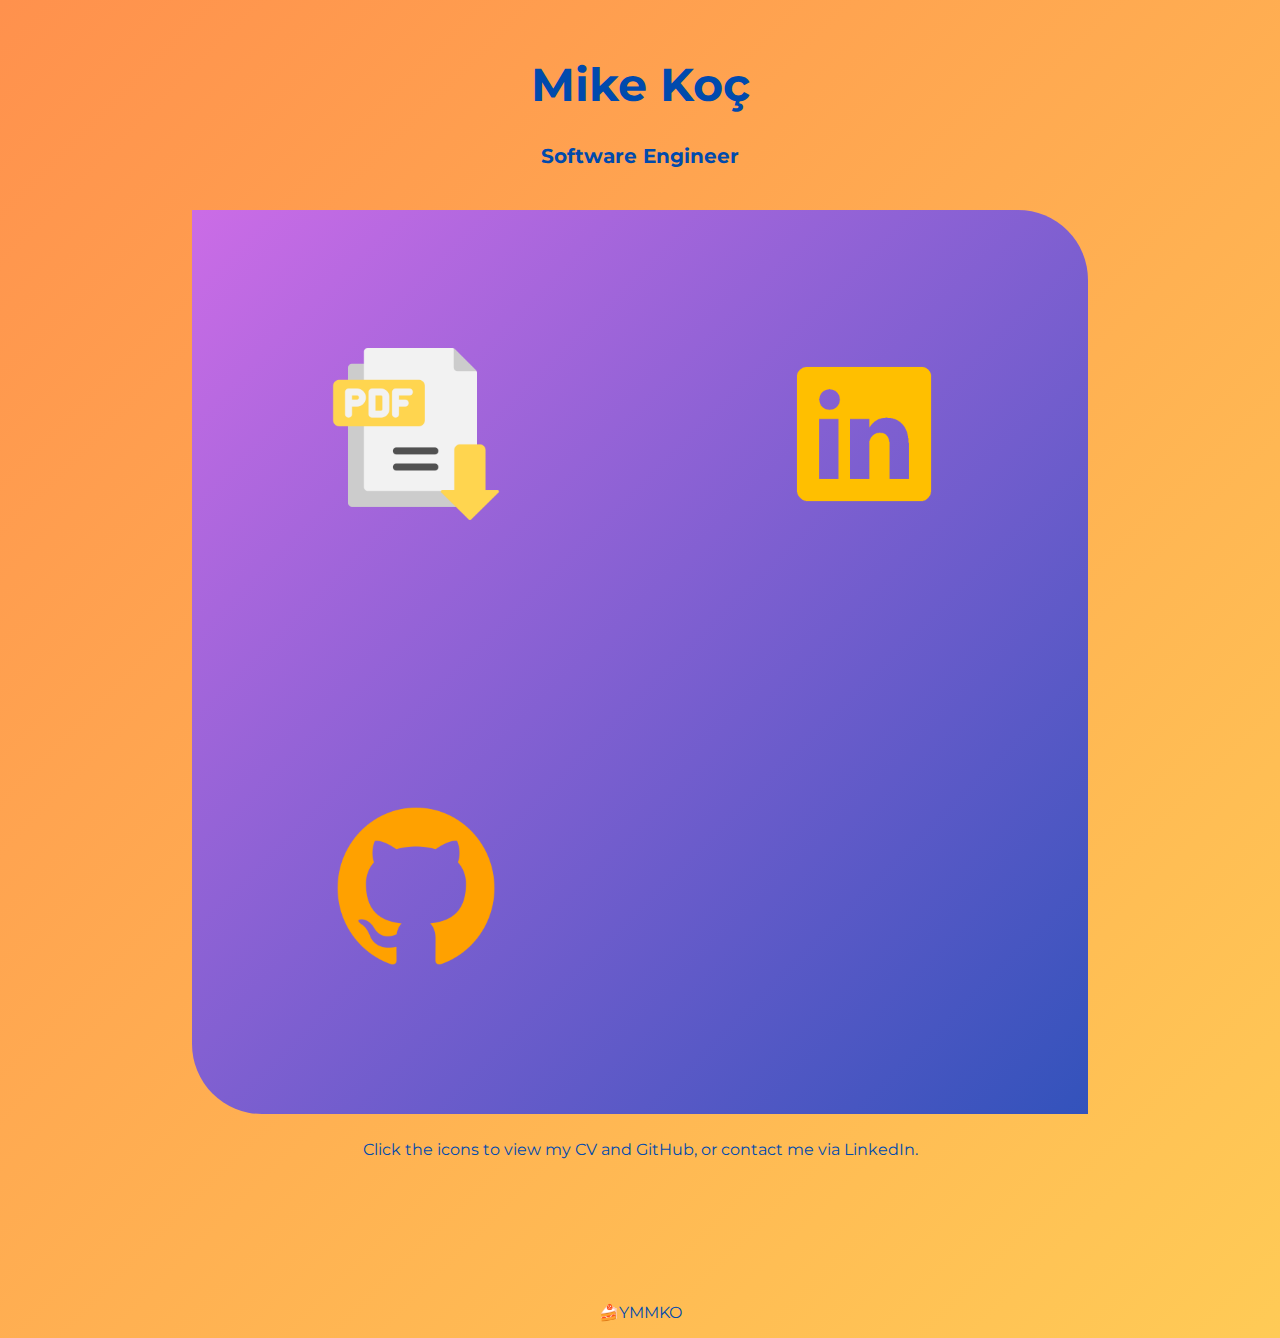
==== index.html @ 30cd21c0 "added cake icon for tab" ====
<!DOCTYPE html>
<head>
  <meta charset='utf-8'>
  <meta http-equiv='X-UA-Compatible' content='IE=edge'>
  <meta name="viewport" content="width=device-width, initial-scale=1.0, maximum-scale=1.0">
  <title>YMMKO</title>
  <link rel="shortcut icon" href="assets/cake.png"/>
  <link rel="stylesheet" href="styles/main.css">
  <link rel="preconnect" href="https://fonts.googleapis.com">
  <link rel="preconnect" href="https://fonts.gstatic.com" crossorigin>
  <link rel="stylesheet" href="https://fonts.googleapis.com/css2?family=Montserrat:wght@500&display=swap">
  <link rel="stylesheet" href="https://cdnjs.cloudflare.com/ajax/libs/font-awesome/5.15.4/css/all.min.css">
</head>
<body>   
  <div class="header">
    <h1 class="header-title">Mike Koç</h1>
    <h2 class="header-subtitle">Software Engineer</h2>
  </div>

  <!-- CV and GitHub link -->
  <div class="container">
    <a href="assets/resume.pdf" target="_blank">
      <img src="assets/resume.png" style="transform: scale(0.4);">
    </a>
    <a href="https://linkedin.com/in/ymmko" target="_blank">
      <img src="assets/linkedin.png" style="transform: scale(0.4);">
    </a>
    <a href="https://github.com/ymmko" target="_blank">
      <img src="assets/github.png" style="transform: scale(0.4);">
    </a>
  </div>

  <p style="text-align:center; color:#004AAD; margin-top:0;">Click the icons to view my CV and GitHub, or contact me via LinkedIn.</p>
  <p style="text-align:center; color:#004AAD; margin-top: 10%;">🍰YMMKO</p>

  <!-- <script src="scripts/main.js"></script> -->
</body>
</html>
---- styles/main.css ----
html, body {
    height: 100vh 100%;
    width: 100%;
    margin: 0;
    display: flex;
    flex-direction: column;
    justify-content: center;
    align-items: center;
    font-family: 'Montserrat', sans-serif;
    /*background: linear-gradient(to right, #ffde59, #ff914d);
    background-repeat: no-repeat;
    background-attachment: fixed;*/
    background: linear-gradient(-45deg, #ffde59, #ff914d, #ffde59, #ff914d);
	background-size: 400% 400%;
	animation: gradient 15s ease infinite;
}

@keyframes gradient {
	0% {
		background-position: 0% 50%;
	} 50% {
		background-position: 100% 50%;
	} 100% {
		background-position: 0% 50%;
	}
}

/* CV and GitHub container */
.container {
    display: grid;
    grid-template-columns: repeat(auto-fit, minmax(300px, 1fr));
    justify-items: center;
    align-items: center;
    width: 70%;
    height: 60%;
    background: linear-gradient(-45deg, #004AAD, #CB6CE6, #004AAD, #CB6CE6);
    background-size: 400% 400%;
	animation: gradient 15s ease infinite;
    border-radius: 0 70px 0 70px;
    margin-bottom: 2%;
}
  
.container img {
    max-width: 100%;
    height: auto;
}

@media (max-width: 768px) {
    .container {
        width: 90%;
    }
}

/* Name and Title */
.header {
    text-align: center;
    margin-top: 2%;
    margin-bottom: 2%;
}

.header-title {
    font-size: 46px;
    color: #004AAD;
}

.header-subtitle {
    font-size: 20px;
    color: #004AAD;
}
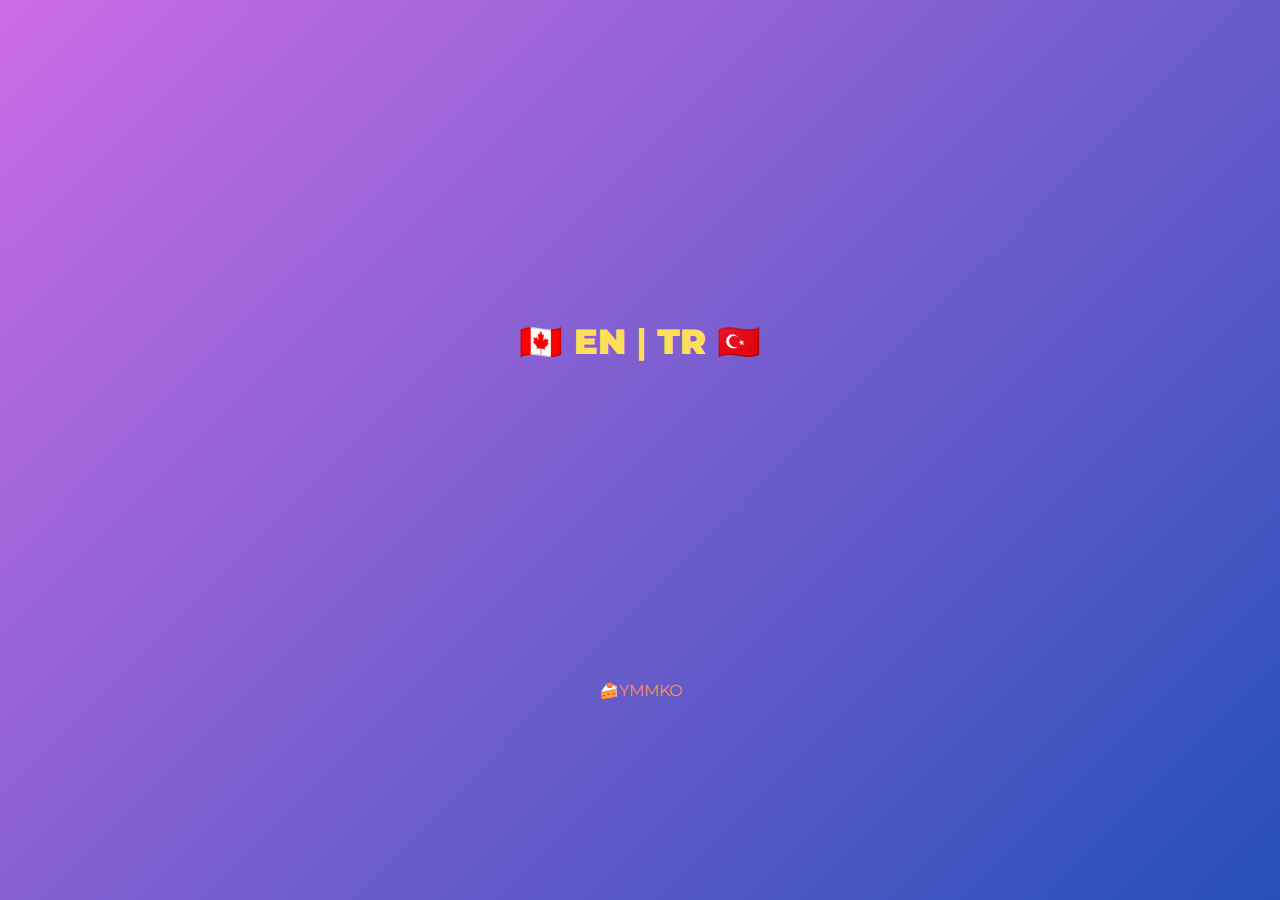
==== commit 9e40e5e3: "added turkish language" ====
--- a/index.html
+++ b/index.html
@@ -1,38 +1,19 @@
 <!DOCTYPE html>
+<html>
 <head>
-  <meta charset='utf-8'>
-  <meta http-equiv='X-UA-Compatible' content='IE=edge'>
-  <meta name="viewport" content="width=device-width, initial-scale=1.0, maximum-scale=1.0">
-  <title>YMMKO</title>
-  <link rel="shortcut icon" href="assets/cake.png"/>
-  <link rel="stylesheet" href="styles/main.css">
-  <link rel="preconnect" href="https://fonts.googleapis.com">
-  <link rel="preconnect" href="https://fonts.gstatic.com" crossorigin>
-  <link rel="stylesheet" href="https://fonts.googleapis.com/css2?family=Montserrat:wght@500&display=swap">
-  <link rel="stylesheet" href="https://cdnjs.cloudflare.com/ajax/libs/font-awesome/5.15.4/css/all.min.css">
+    <meta charset='utf-8'>
+    <meta http-equiv='X-UA-Compatible' content='IE=edge'>
+    <meta name="viewport" content="width=device-width, initial-scale=1.0, maximum-scale=1.0">
+    <title>YMMKO</title>
+    <link rel="shortcut icon" href="assets/cake.png"/>
+    <link rel="stylesheet" href="styles/lang.css">
+    <link rel="preconnect" href="https://fonts.googleapis.com">
+    <link rel="preconnect" href="https://fonts.gstatic.com" crossorigin>
+    <link rel="stylesheet" href="https://fonts.googleapis.com/css2?family=Montserrat:wght@500&display=swap">
+    <link rel="stylesheet" href="https://cdnjs.cloudflare.com/ajax/libs/font-awesome/5.15.4/css/all.min.css">
 </head>
-<body>   
-  <div class="header">
-    <h1 class="header-title">Mike Koç</h1>
-    <h2 class="header-subtitle">Software Engineer</h2>
-  </div>
-
-  <!-- CV and GitHub link -->
-  <div class="container">
-    <a href="assets/resume.pdf" target="_blank">
-      <img src="assets/resume.png" style="transform: scale(0.4);">
-    </a>
-    <a href="https://linkedin.com/in/ymmko" target="_blank">
-      <img src="assets/linkedin.png" style="transform: scale(0.4);">
-    </a>
-    <a href="https://github.com/ymmko" target="_blank">
-      <img src="assets/github.png" style="transform: scale(0.4);">
-    </a>
-  </div>
-
-  <p style="text-align:center; color:#004AAD; margin-top:0;">Click the icons to view my CV and GitHub, or contact me via LinkedIn.</p>
-  <p style="text-align:center; color:#004AAD; margin-top: 10%;">🍰YMMKO</p>
-
-  <!-- <script src="scripts/main.js"></script> -->
+<body>
+    <p style="font-size: 35px; margin-top: 25%; font-weight: bolder; color: #ffde59;"><a href="en/">🇨🇦 EN</a>  |  <a href="tr/">TR 🇹🇷</a></p>
+    <p style="text-align:center; color:#ff914d; margin-top: 22.1%;">🍰YMMKO</p>
 </body>
 </html>--- a/styles/lang.css
+++ b/styles/lang.css
@@ -0,0 +1,32 @@
+html, body {
+    height: 100vh 100%;
+    width: 100%;
+    margin: 0;
+    display: flex;
+    flex-direction: column;
+    justify-content: center;
+    align-items: center;
+    font-family: 'Montserrat', sans-serif;
+    /*background: linear-gradient(to right, #ffde59, #ff914d);
+    background-repeat: no-repeat;
+    background-attachment: fixed;*/
+    background: linear-gradient(-45deg, #004AAD, #CB6CE6, #004AAD, #CB6CE6);
+	background-size: 400% 400%;
+	animation: gradient 15s ease infinite;
+}
+
+@keyframes gradient {
+	0% {
+		background-position: 0% 50%;
+	} 50% {
+		background-position: 100% 50%;
+	} 100% {
+		background-position: 0% 50%;
+	}
+}
+
+a {
+    text-decoration: none;
+    font-weight: bolder;
+    color: #ffde59;
+}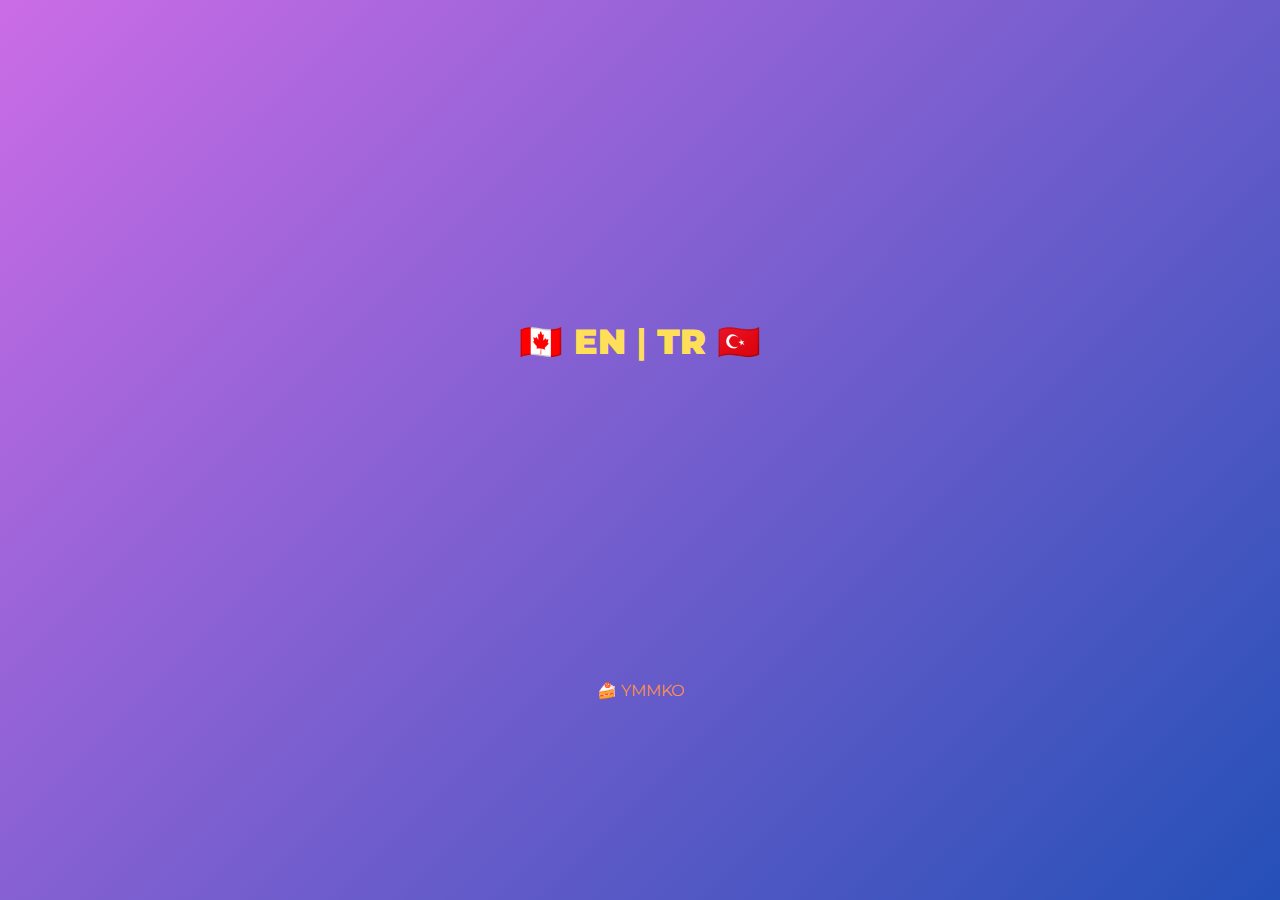
==== commit 8a93a76b: "redirect back to lang select option added" ====
--- a/index.html
+++ b/index.html
@@ -14,6 +14,6 @@
 </head>
 <body>
     <p style="font-size: 35px; margin-top: 25%; font-weight: bolder; color: #ffde59;"><a href="en/">🇨🇦 EN</a>  |  <a href="tr/">TR 🇹🇷</a></p>
-    <p style="text-align:center; color:#ff914d; margin-top: 22.1%;">🍰YMMKO</p>
+    <p style="text-align:center; color:#ff914d; margin-top: 22.1%;">🍰 YMMKO</p>
 </body>
 </html>--- a/styles/lang.css
+++ b/styles/lang.css
@@ -7,9 +7,6 @@
     justify-content: center;
     align-items: center;
     font-family: 'Montserrat', sans-serif;
-    /*background: linear-gradient(to right, #ffde59, #ff914d);
-    background-repeat: no-repeat;
-    background-attachment: fixed;*/
     background: linear-gradient(-45deg, #004AAD, #CB6CE6, #004AAD, #CB6CE6);
 	background-size: 400% 400%;
 	animation: gradient 15s ease infinite;
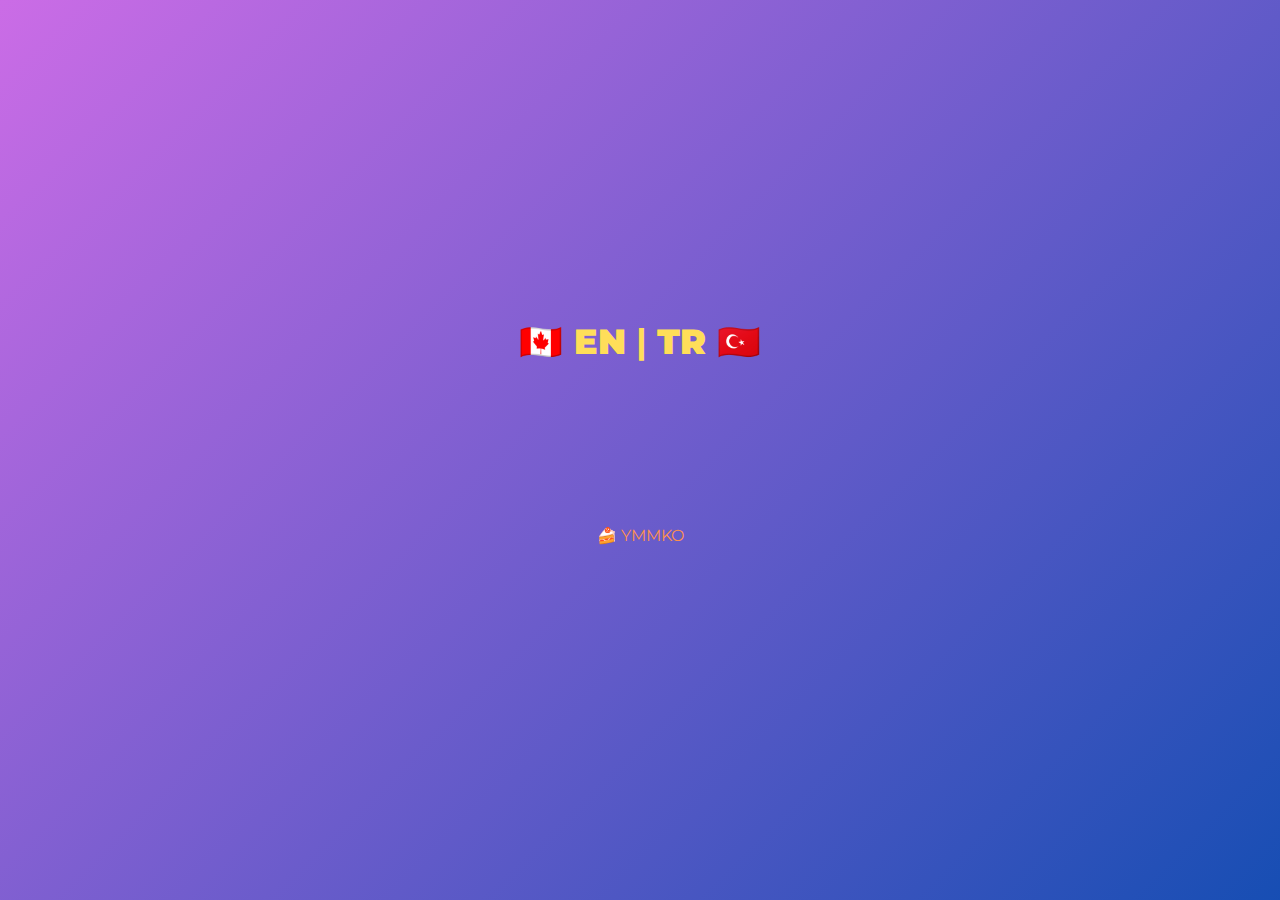
==== commit ef41fc2c: "design and update fixes" ====
--- a/index.html
+++ b/index.html
@@ -1,5 +1,4 @@
 <!DOCTYPE html>
-<html>
 <head>
     <meta charset='utf-8'>
     <meta http-equiv='X-UA-Compatible' content='IE=edge'>
@@ -14,6 +13,6 @@
 </head>
 <body>
     <p style="font-size: 35px; margin-top: 25%; font-weight: bolder; color: #ffde59;"><a href="en/">🇨🇦 EN</a>  |  <a href="tr/">TR 🇹🇷</a></p>
-    <p style="text-align:center; color:#ff914d; margin-top: 22.1%;">🍰 YMMKO</p>
+    <p style="text-align:center; color:#ff914d; margin-top: 10%;">🍰 YMMKO</p>
 </body>
 </html>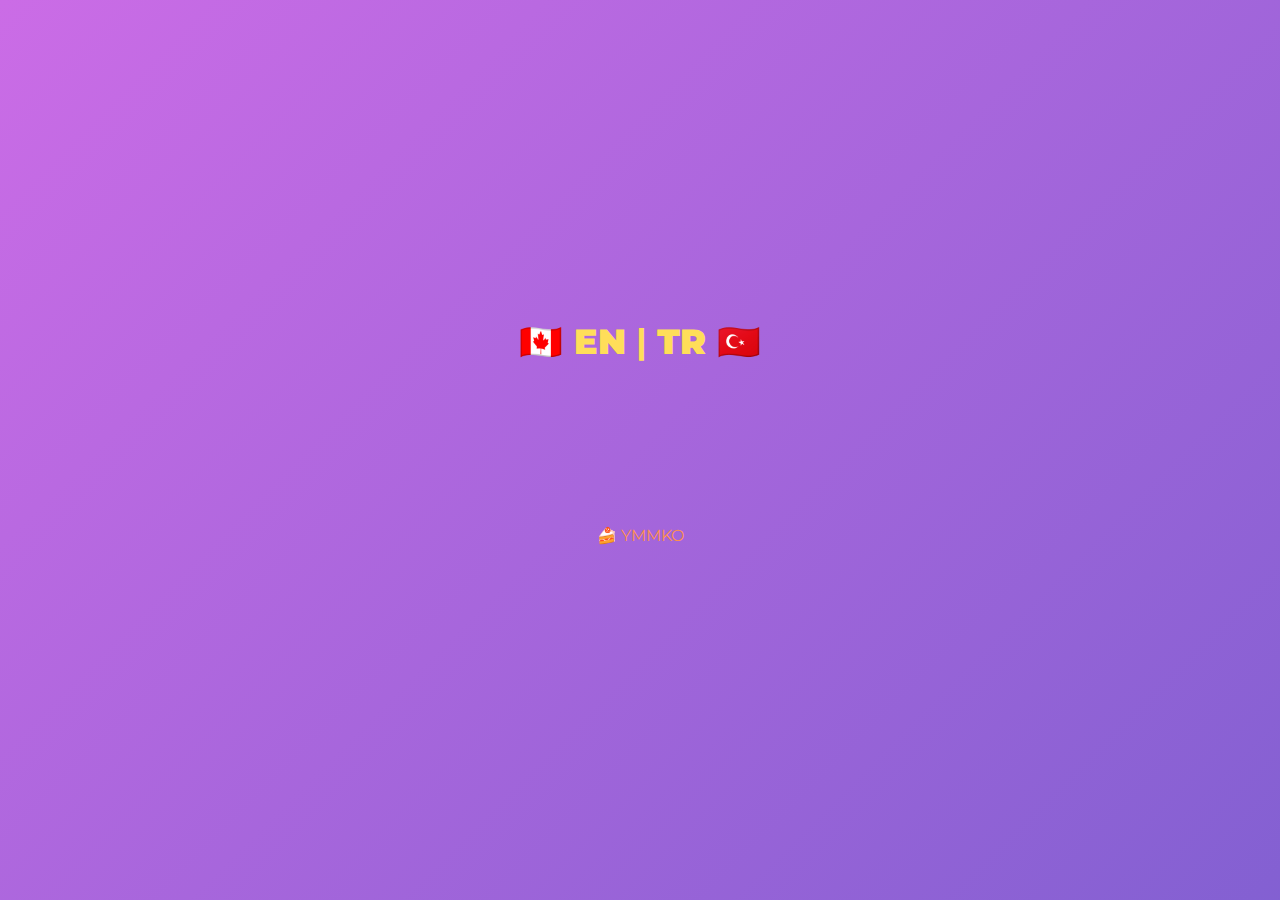
==== commit 1a6f585f: "testing stuff" ====
--- a/index.html
+++ b/index.html
@@ -5,14 +5,14 @@
     <meta name="viewport" content="width=device-width, initial-scale=1.0, maximum-scale=1.0">
     <title>YMMKO</title>
     <link rel="shortcut icon" href="assets/cake.png"/>
-    <link rel="stylesheet" href="styles/lang.css">
+    <link rel="stylesheet" href="styles/index.css">
     <link rel="preconnect" href="https://fonts.googleapis.com">
     <link rel="preconnect" href="https://fonts.gstatic.com" crossorigin>
     <link rel="stylesheet" href="https://fonts.googleapis.com/css2?family=Montserrat:wght@500&display=swap">
     <link rel="stylesheet" href="https://cdnjs.cloudflare.com/ajax/libs/font-awesome/5.15.4/css/all.min.css">
 </head>
 <body>
-    <p style="font-size: 35px; margin-top: 25%; font-weight: bolder; color: #ffde59;"><a href="en/">🇨🇦 EN</a>  |  <a href="tr/">TR 🇹🇷</a></p>
+    <p style="font-size: 35px; margin-top: 25%; font-weight: bolder; color: #ffde59;"><a href="en/">🇨🇦 EN</a>  |  <a href="#">TR 🇹🇷</a></p>
     <p style="text-align:center; color:#ff914d; margin-top: 10%;">🍰 YMMKO</p>
 </body>
 </html>--- a/styles/index.css
+++ b/styles/index.css
@@ -0,0 +1,29 @@
+html, body {
+    height: 100vh 100%;
+    width: 100%;
+    margin: 0;
+    display: flex;
+    flex-direction: column;
+    justify-content: center;
+    align-items: center;
+    font-family: 'Montserrat', sans-serif;
+    background: linear-gradient(-45deg, #004AAD, #CB6CE6, #004AAD, #CB6CE6);
+	background-size: 1000% 1000%;
+	animation: gradient 15s ease infinite;
+}
+
+@keyframes gradient {
+	0% {
+		background-position: 0% 50%;
+	} 50% {
+		background-position: 100% 50%;
+	} 100% {
+		background-position: 0% 50%;
+	}
+}
+
+a {
+    text-decoration: none;
+    font-weight: bolder;
+    color: #ffde59;
+}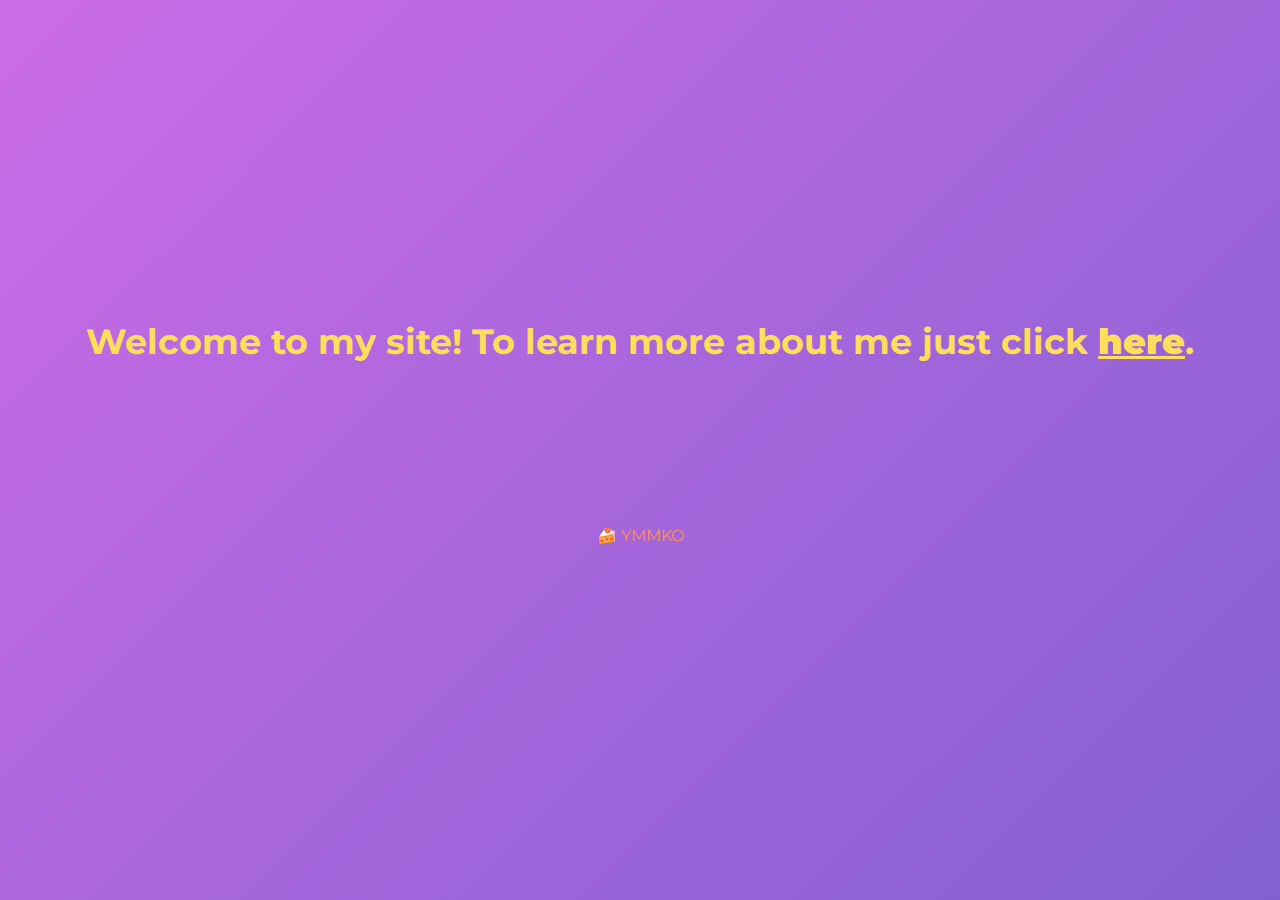
==== commit e5aeb519: "changed some plans" ====
--- a/index.html
+++ b/index.html
@@ -12,7 +12,8 @@
     <link rel="stylesheet" href="https://cdnjs.cloudflare.com/ajax/libs/font-awesome/5.15.4/css/all.min.css">
 </head>
 <body>
-    <p style="font-size: 35px; margin-top: 25%; font-weight: bolder; color: #ffde59;"><a href="en/">🇨🇦 EN</a>  |  <a href="#">TR 🇹🇷</a></p>
+    <p style="font-size: 35px; margin-top: 25%; font-weight: bolder; color: #ffde59; text-align: center; width: 90%;">Welcome to my site! To learn more about me just click <a href="en/" style="text-decoration: underline;">here</a>.</p>
+    <!-- <p style="font-size: 35px; margin-top: 25%; font-weight: bolder; color: #ffde59;"><a href="en/">🇨🇦 EN</a>  |  <a href="tr/">TR 🇹🇷</a></p> -->
     <p style="text-align:center; color:#ff914d; margin-top: 10%;">🍰 YMMKO</p>
 </body>
 </html>